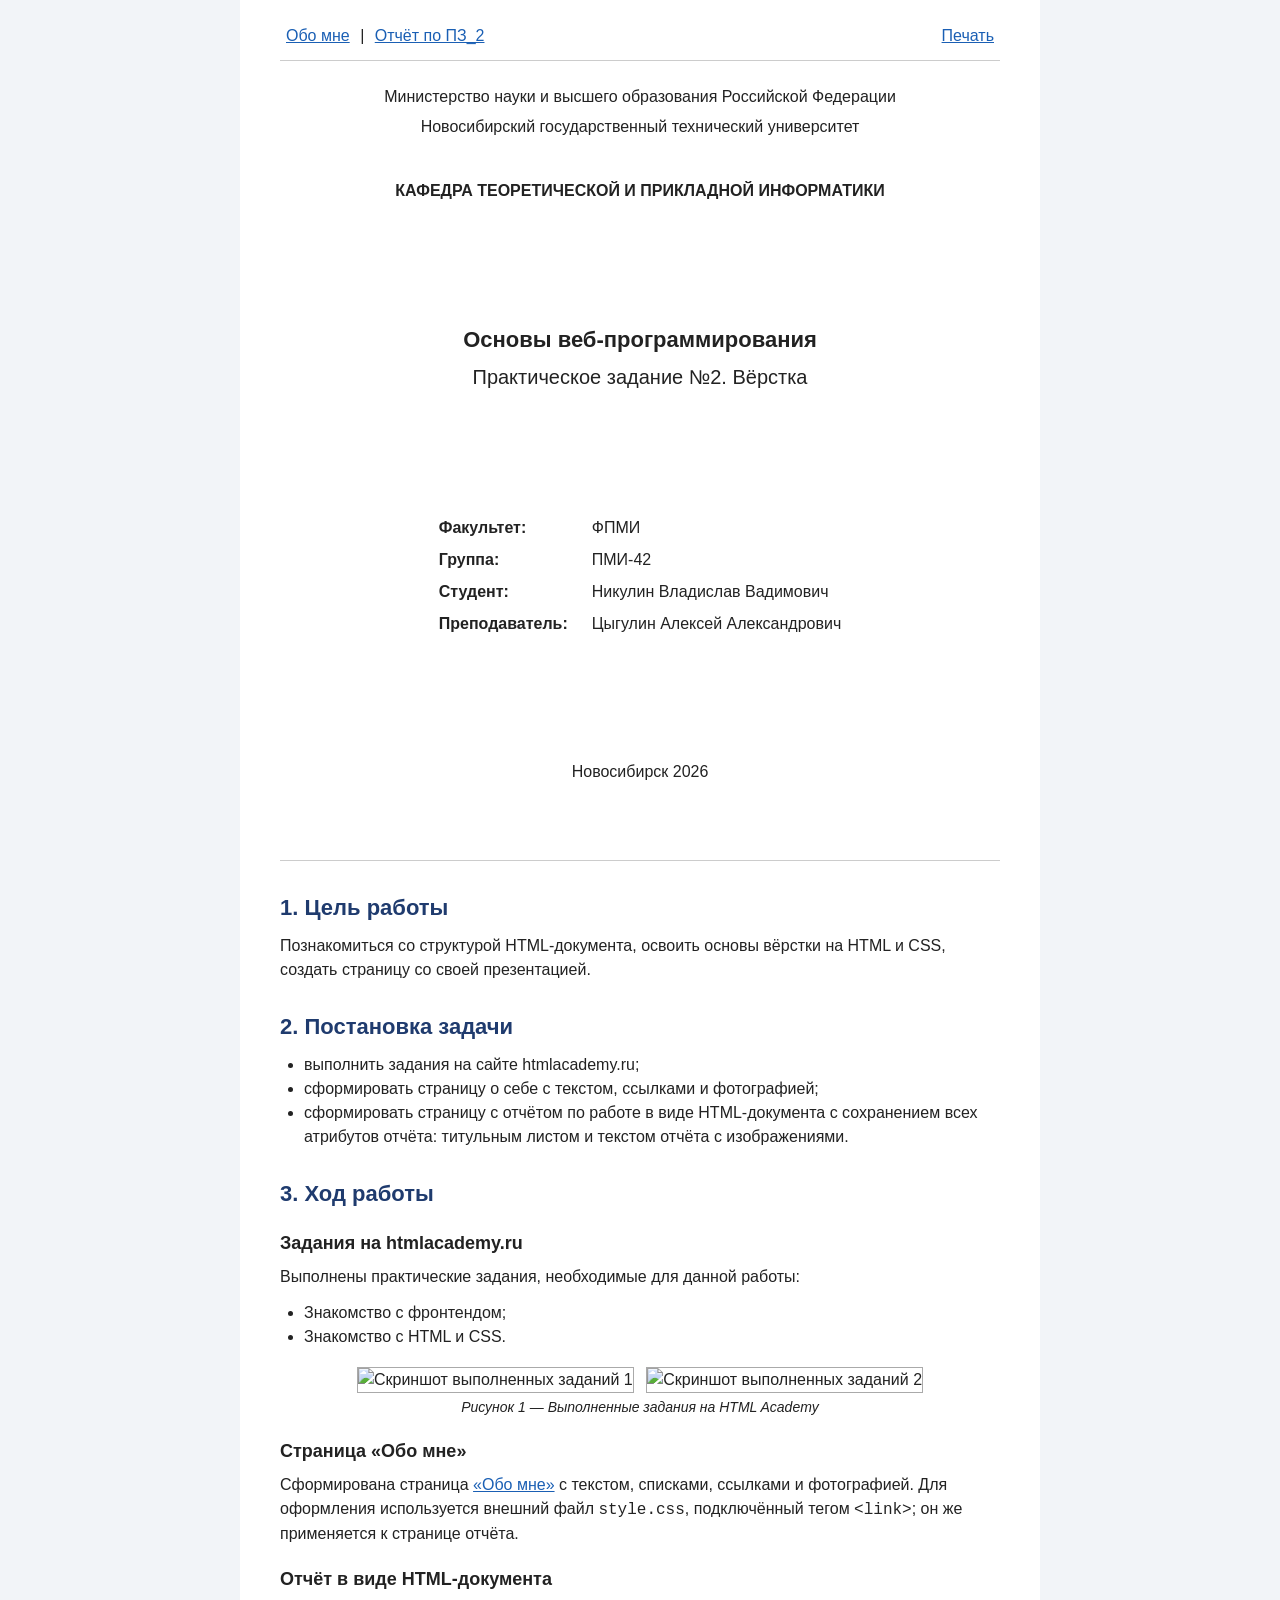
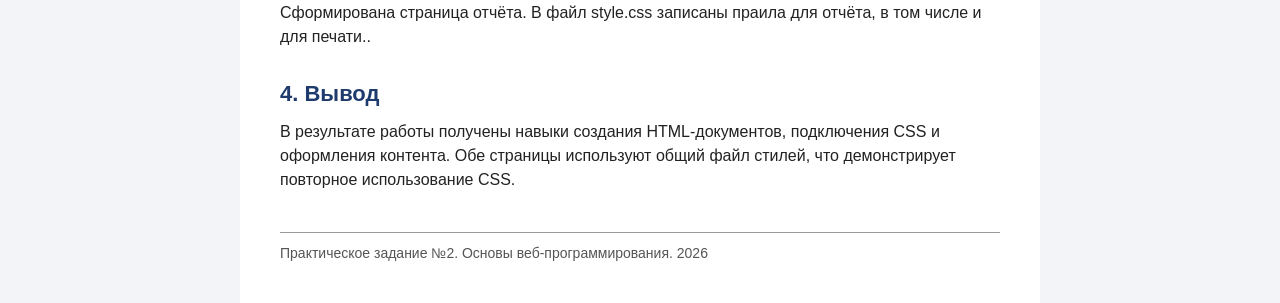
==== report.html @ 93020c20 "Add files via upload" ====
<!DOCTYPE html>
<html lang="ru">
<head>
  <meta charset="UTF-8">
  <meta name="author" content="Никулин Владислав Вадимович">
  <title>Отчёт по ПЗ_2 — Никулин В. В., ПМИ-42</title>
  <link rel="stylesheet" type="text/css" href="style.css">
</head>
<body>
  <div class="page">
    <div class="nav">
      <a class="print-link" href="#" onclick="window.print(); return false;">Печать</a>
      <a href="index.html">Обо мне</a> |
      <a href="report.html">Отчёт по ПЗ_2</a>
    </div>

    <!-- Титульный лист -->
    <div class="title-page">
      <p>Министерство науки и высшего образования Российской Федерации</p>
      <p>Новосибирский государственный технический университет</p>

      <p class="kafedra">КАФЕДРА ТЕОРЕТИЧЕСКОЙ И ПРИКЛАДНОЙ ИНФОРМАТИКИ</p>

      <p class="subject">Основы веб-программирования</p>
      <p class="task">Практическое задание №2. Вёрстка</p>

      <table>
        <tr><td>Факультет:</td><td>ФПМИ</td></tr>
        <tr><td>Группа:</td><td>ПМИ-42</td></tr>
        <tr><td>Студент:</td><td>Никулин Владислав Вадимович</td></tr>
        <tr><td>Преподаватель:</td><td>Цыгулин Алексей Александрович</td></tr>
      </table>

      <p>Новосибирск 2026</p>
    </div>

    <hr class="sep">

    <!-- Текст отчёта -->
    <h2>1. Цель работы</h2>
    <p>Познакомиться со структурой HTML-документа, освоить основы вёрстки на HTML и CSS,
    создать страницу со своей презентацией.</p>

    <h2>2. Постановка задачи</h2>
    <ul>
      <li>выполнить задания на сайте htmlacademy.ru;</li>
      <li>сформировать страницу о себе с текстом, ссылками и фотографией;</li>
      <li>сформировать страницу с отчётом по работе в виде HTML-документа с сохранением
      всех атрибутов отчёта: титульным листом и текстом отчёта с изображениями.</li>
    </ul>

    <h2>3. Ход работы</h2>

    <h3>Задания на htmlacademy.ru</h3>
    <p>Выполнены практические задания, необходимые для данной работы:</p>
    <ul>
      <li>Знакомство с фронтендом;</li>
      <li>Знакомство с HTML и CSS.</li>
    </ul>
    <div class="figure">
      <img src="img/htmlacademy1.png" alt="Скриншот выполненных заданий 1">
      <img src="img/htmlacademy2.png" alt="Скриншот выполненных заданий 2">
      <p>Рисунок 1 — Выполненные задания на HTML Academy</p>
    </div>

    <h3>Страница «Обо мне»</h3>
    <p>Сформирована страница <a href="index.html">«Обо мне»</a> с текстом, списками,
    ссылками и фотографией. Для оформления используется внешний файл
    <code>style.css</code>, подключённый тегом <code>&lt;link&gt;</code>; он же применяется
    к странице отчёта.</p>

    <h3>Отчёт в виде HTML-документа</h3>
    <p>Сформирована страница отчёта. В файл style.css записаны праила для отчёта, в том числе и для печати..</p>

    <h2>4. Вывод</h2>
    <p>В результате работы получены навыки создания HTML-документов, подключения CSS и
    оформления контента. Обе страницы используют общий файл стилей, что демонстрирует
    повторное использование CSS.</p>

    <div id="footer">Практическое задание №2. Основы веб-программирования. 2026</div>
  </div>
</body>
</html>
---- style.css ----
/* Общий файл стилей для страницы «Обо мне» и страницы отчёта */
* { margin: 0; padding: 0; box-sizing: border-box; }

body {
  font-family: Arial, Helvetica, sans-serif;
  font-size: 16px;
  line-height: 1.5;
  color: #222;
  background: #f2f4f8;
}

.page {
  max-width: 800px;
  margin: 0 auto;
  padding: 24px 40px 40px;
  background: #fff;
  min-height: 100vh;
}

/* Навигация */
.nav { padding-bottom: 12px; margin-bottom: 24px; border-bottom: 1px solid #ccc; }
.nav a { margin: 0 6px; }
.print-link { float: right; }

h1 { font-size: 30px; margin-bottom: 16px; color: #1f3b6e; }
h2 { font-size: 22px; margin: 28px 0 10px; color: #1f3b6e; }
h3 { font-size: 18px; margin: 20px 0 8px; }
p  { margin-bottom: 12px; }
ul, ol { margin: 0 0 12px 24px; }

a { color: #1a5fb4; }
a:hover { color: #c01c28; }

img { max-width: 100%; }

.info { margin-bottom: 16px; }
.photo { display: block; width: 240px; margin: 16px 0; border: 4px solid #1f3b6e; }

.figure { margin: 14px 0; text-align: center; }
.figure img { border: 1px solid #aaa; margin: 4px; }
.figure p { font-size: 14px; font-style: italic; }

#footer { margin-top: 40px; padding-top: 10px; border-top: 1px solid #999; font-size: 14px; color: #555; }

/* Титульный лист */
.title-page { text-align: center; padding-bottom: 40px; }
.title-page p { margin-bottom: 6px; }
.title-page .kafedra { margin: 40px 0 120px; font-weight: bold; }
.title-page .subject { font-size: 22px; font-weight: bold; margin-bottom: 6px; }
.title-page .task { font-size: 20px; margin-bottom: 120px; }
.title-page table { margin: 0 auto 120px; text-align: left; border-collapse: collapse; }
.title-page td { padding: 4px 12px; }
.title-page td:first-child { font-weight: bold; }

hr.sep { border: 0; border-top: 1px solid #ccc; margin: 30px 0; }

/* Печать */
@media print {
  body { background: #fff; font-size: 12pt; color: #000; }
  .page { max-width: none; padding: 0; min-height: 0; }
  .nav, .print-link { display: none; }
  .title-page { page-break-after: always; }
  hr.sep { display: none; }
  a { color: #000; text-decoration: none; }
}
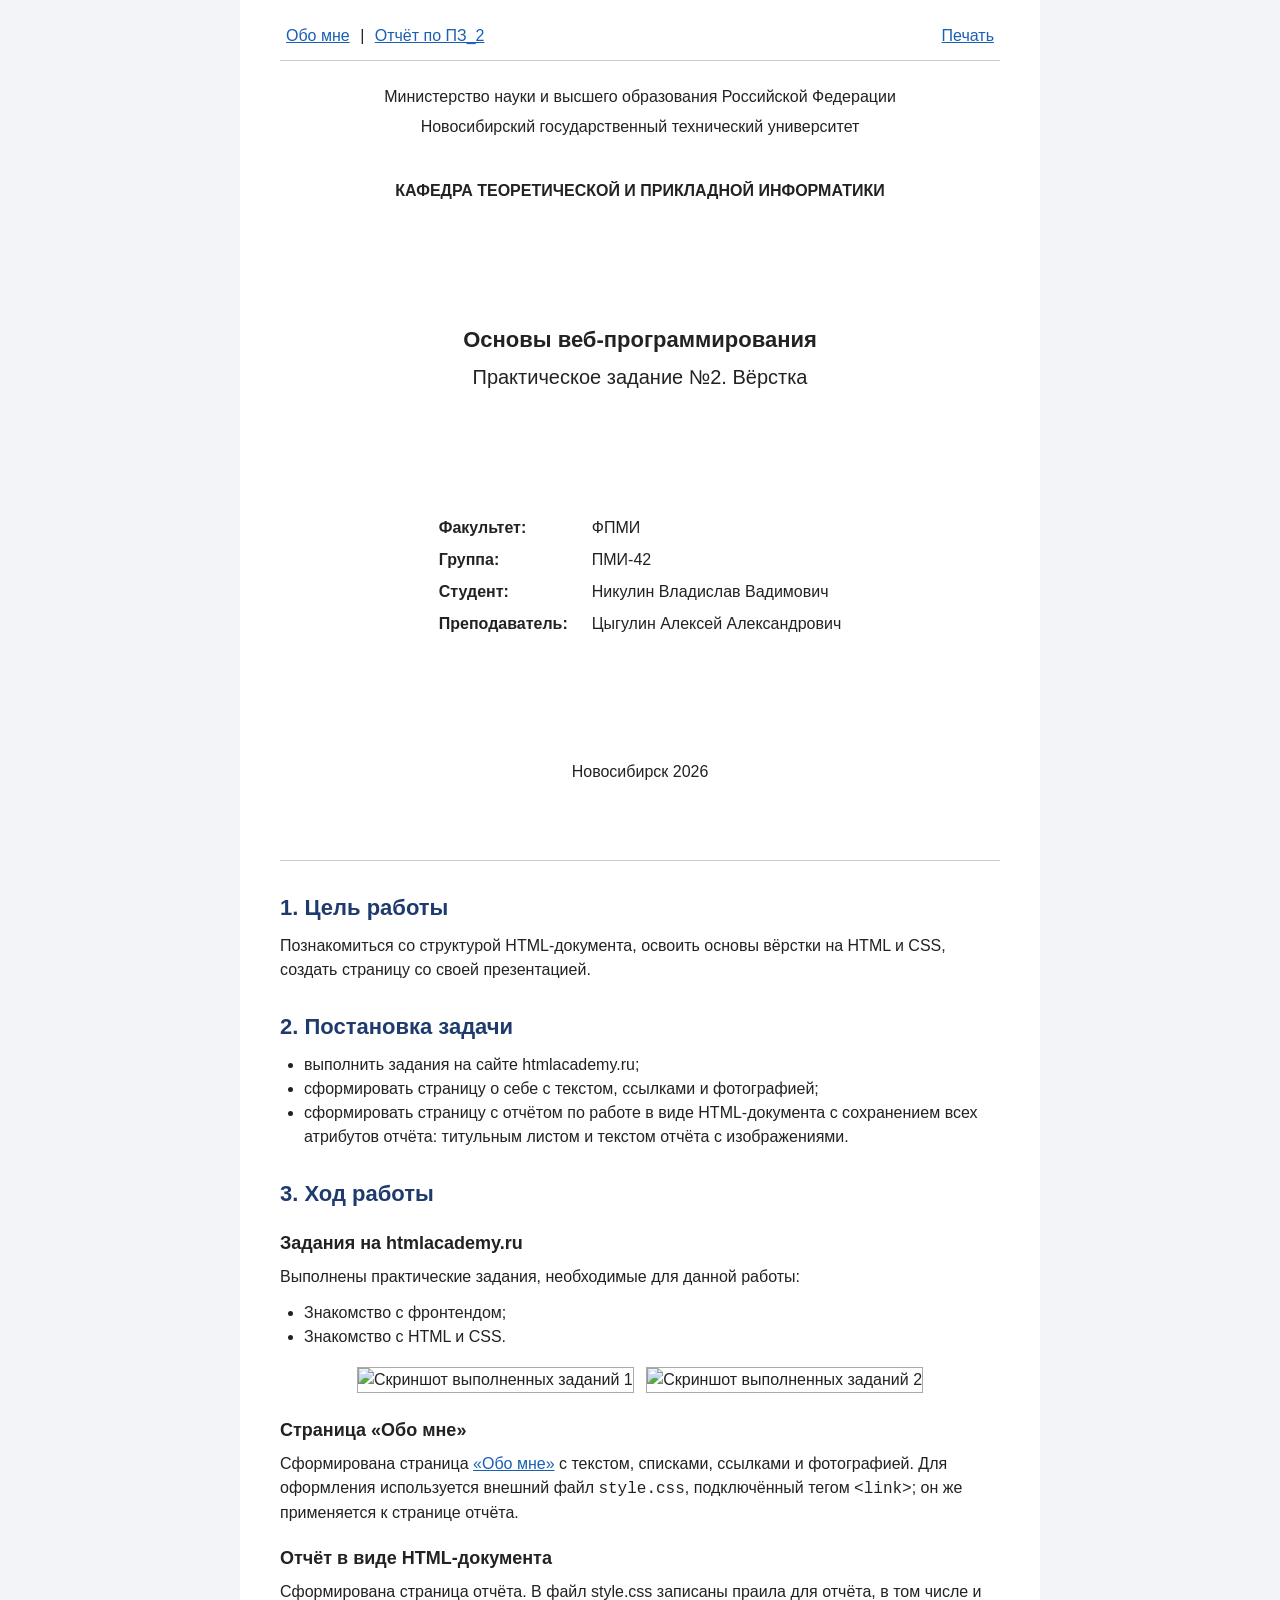
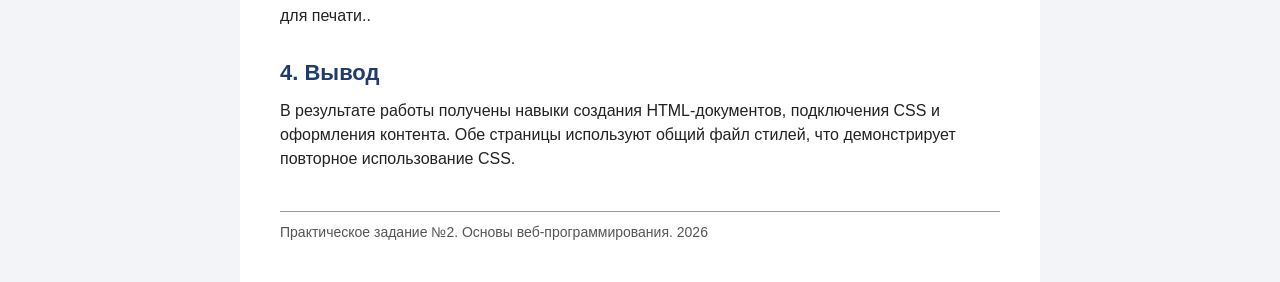
==== commit 4ced722c: "Update report.html" ====
--- a/report.html
+++ b/report.html
@@ -58,9 +58,8 @@
       <li>Знакомство с HTML и CSS.</li>
     </ul>
     <div class="figure">
-      <img src="img/htmlacademy1.png" alt="Скриншот выполненных заданий 1">
-      <img src="img/htmlacademy2.png" alt="Скриншот выполненных заданий 2">
-      <p>Рисунок 1 — Выполненные задания на HTML Academy</p>
+      <img src="htmlacademy1.png" alt="Скриншот выполненных заданий 1">
+      <img src="htmlacademy2.png" alt="Скриншот выполненных заданий 2">
     </div>
 
     <h3>Страница «Обо мне»</h3>
